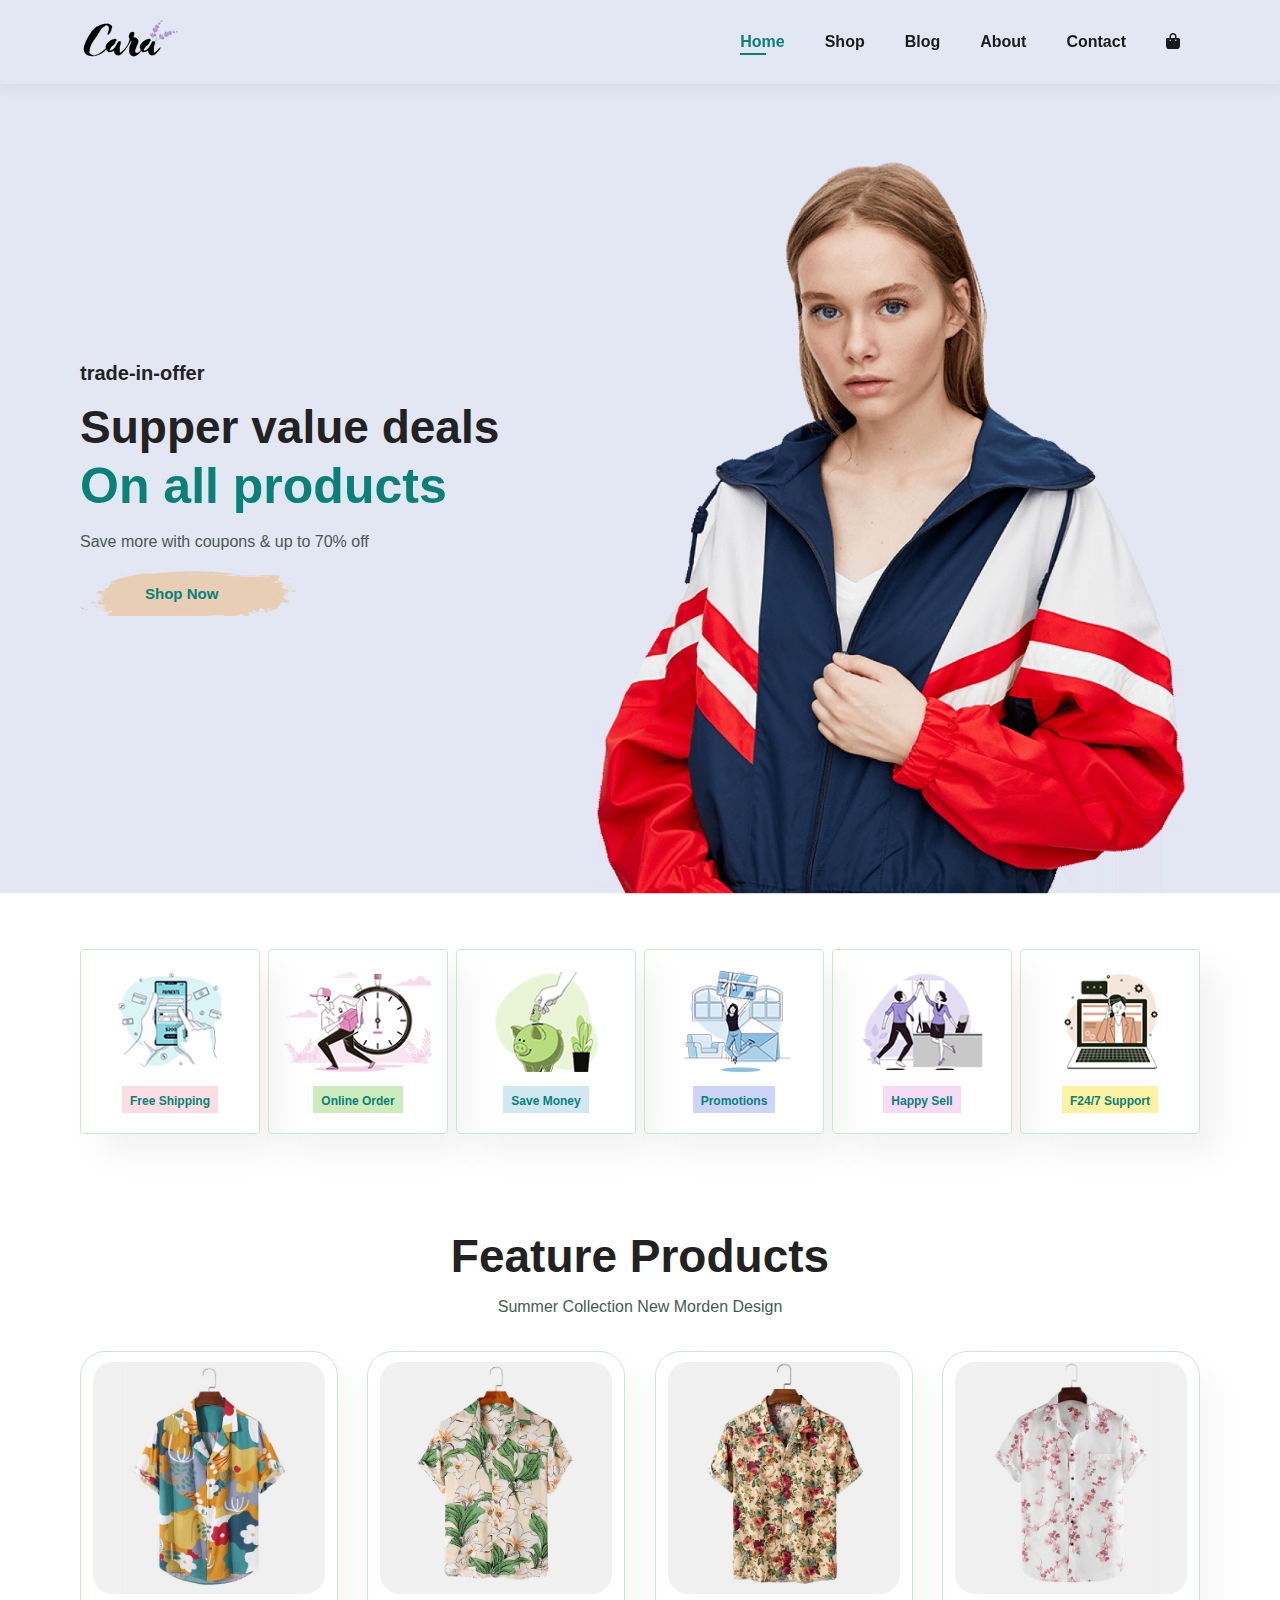
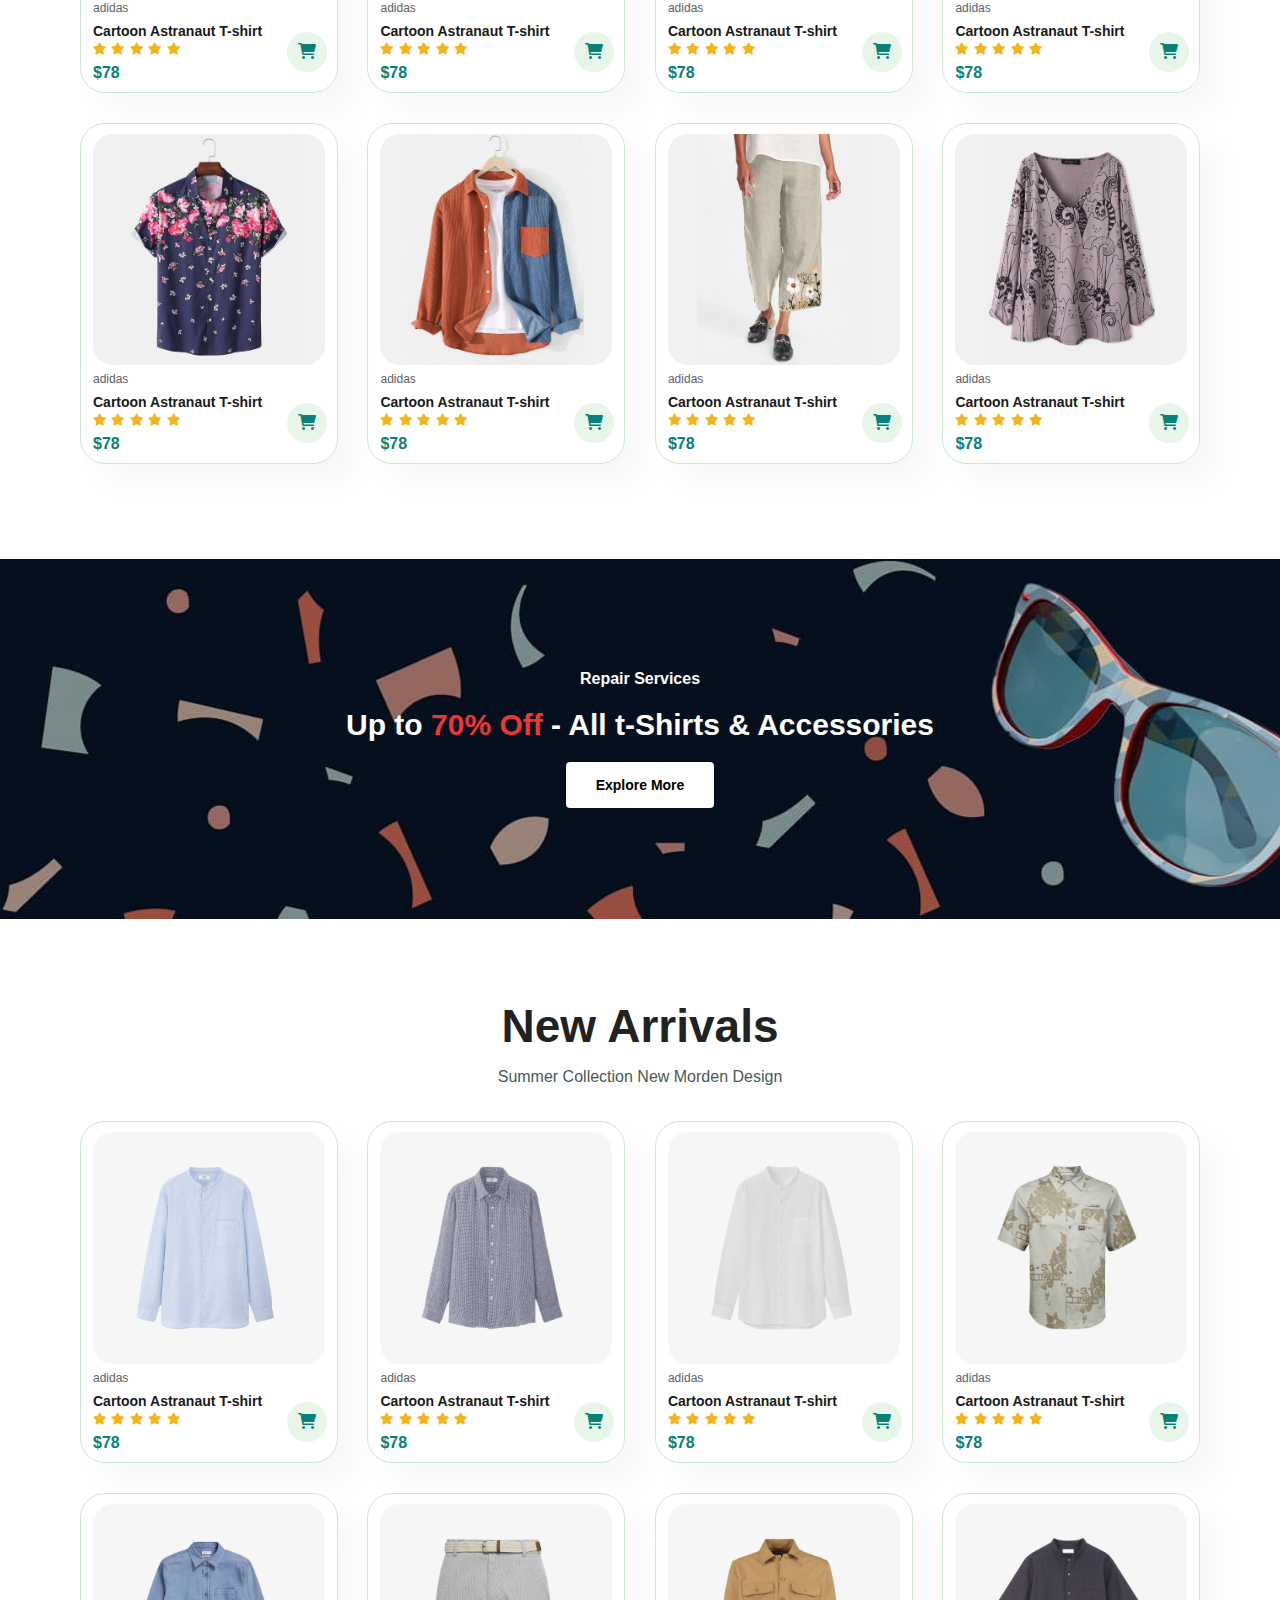
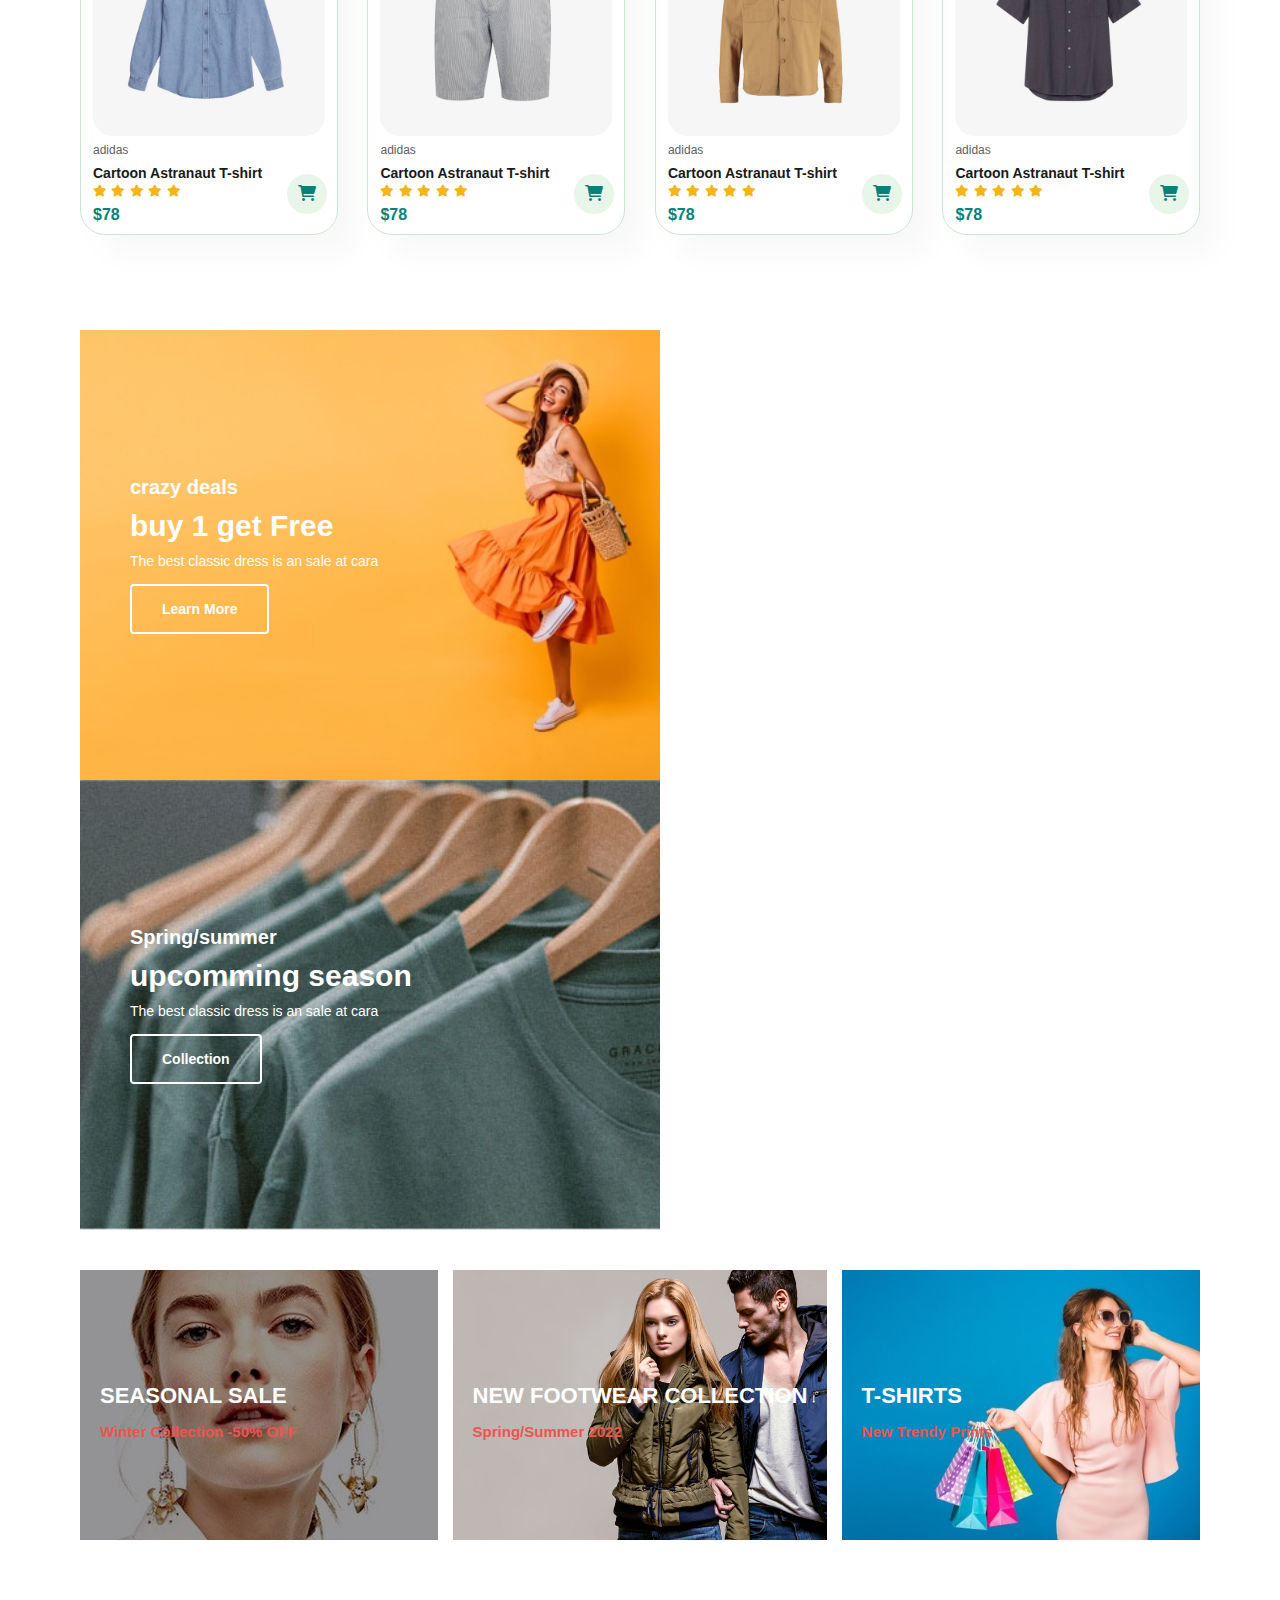
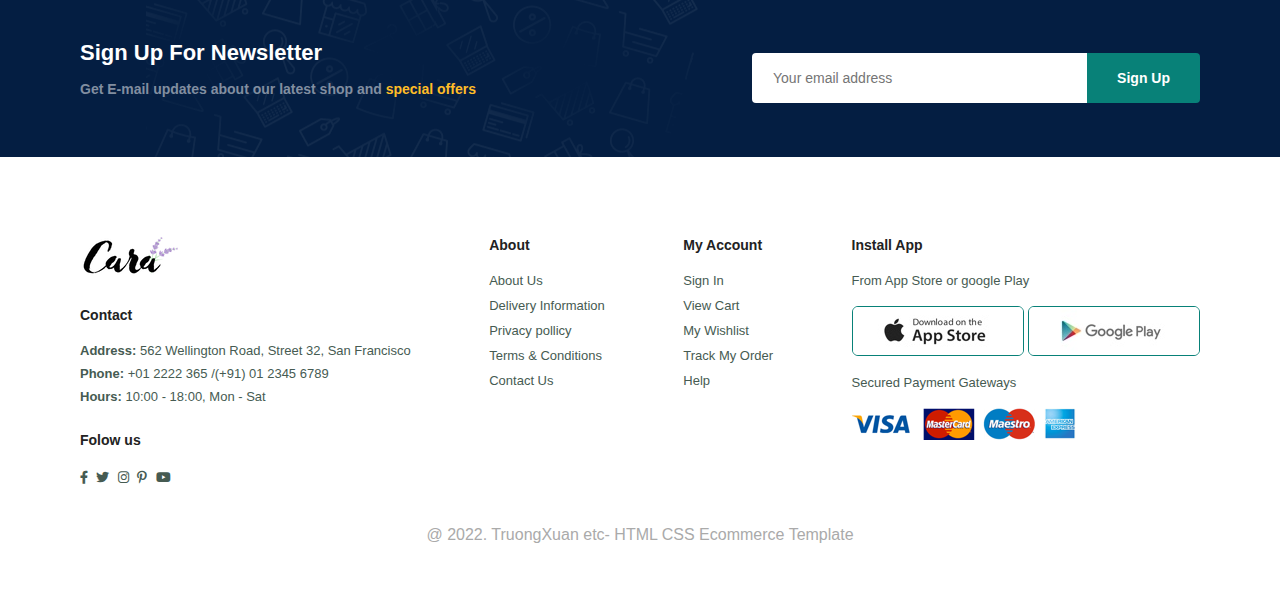
==== index.html @ e31cc83b "up load code" ====
<!DOCTYPE html>
<html lang="en">
  <head>
    <meta charset="UTF-8" />
    <meta http-equiv="X-UA-Compatible" content="IE=edge" />
    <meta name="viewport" content="width=device-width, initial-scale=1.0" />
    <title>Ecommerce Wedsite</title>
    <link rel="stylesheet" href="./style.css" />
    <link
      rel="stylesheet"
      href="./fonts/fontawesome-free-6.1.1-web/css/all.css"
    />
  </head>
  <body>
    <section id="header">
      <a href="#"><img src="./img/logo.png" alt="" /></a>
      <div>
        <ul id="navbar">
          <li><a href="index.html" class="active">Home</a></li>
          <li><a href="shop.html">Shop</a></li>
          <li><a href="blog.html">Blog</a></li>
          <li><a href="about.html">About</a></li>
          <li><a href="contact.html">Contact</a></li>
          <li>
            <a href="cart.html" id="lg-bag"
              ><i class="fa-solid fa-bag-shopping"></i
            ></a>
          </li>
          <a href="#" id="close"><i class="fa-solid fa-xmark"></i></a>
        </ul>
      </div>
      <div id="mobile">
        <a href="cart.html"><i class="fa-solid fa-bag-shopping"></i></a>
        <i id="bar" class="fas fa-outdent"></i>
      </div>
    </section>
    <section id="hero">
      <h4>trade-in-offer</h4>
      <h2>Supper value deals</h2>
      <h1>On all products</h1>
      <p>Save more with coupons & up to 70% off</p>
      <button>Shop Now</button>
    </section>
    <section id="feature" class="section-p1">
      <div class="fe-box">
        <img src="./img/features/f1.png" alt="" />
        <h6>Free Shipping</h6>
      </div>
      <div class="fe-box">
        <img src="./img/features/f2.png" alt="" />
        <h6>Online Order</h6>
      </div>
      <div class="fe-box">
        <img src="./img/features/f3.png" alt="" />
        <h6>Save Money</h6>
      </div>
      <div class="fe-box">
        <img src="./img/features/f4.png" alt="" />
        <h6>Promotions</h6>
      </div>
      <div class="fe-box">
        <img src="./img/features/f5.png" alt="" />
        <h6>Happy Sell</h6>
      </div>
      <div class="fe-box">
        <img src="./img/features/f6.png" alt="" />
        <h6>F24/7 Support</h6>
      </div>
    </section>
    <section id="product1" class="section-p1">
      <h2>Feature Products</h2>
      <p>Summer Collection New Morden Design</p>
      <div class="pro-container">
        <div class="pro-item">
          <img src="./img/products/f1.jpg" alt="" />
          <div class="pro-des">
            <span>adidas</span>
            <h5>Cartoon Astranaut T-shirt</h5>
            <div class="star">
              <i class="fa-solid fa-star"></i>
              <i class="fa-solid fa-star"></i>
              <i class="fa-solid fa-star"></i>
              <i class="fa-solid fa-star"></i>
              <i class="fa-solid fa-star"></i>
            </div>
            <h4>$78</h4>
          </div>
          <div class="pro-cart">
            <a href="#"><i class="fa-solid fa-cart-shopping"></i> </a>
          </div>
        </div>
        <div class="pro-item">
          <img src="./img/products/f2.jpg" alt="" />
          <div class="pro-des">
            <span>adidas</span>
            <h5>Cartoon Astranaut T-shirt</h5>
            <div class="star">
              <i class="fa-solid fa-star"></i>
              <i class="fa-solid fa-star"></i>
              <i class="fa-solid fa-star"></i>
              <i class="fa-solid fa-star"></i>
              <i class="fa-solid fa-star"></i>
            </div>
            <h4>$78</h4>
          </div>
          <div class="pro-cart">
            <a href="#"><i class="fa-solid fa-cart-shopping"></i> </a>
          </div>
        </div>
        <div class="pro-item">
          <img src="./img/products/f3.jpg" alt="" />
          <div class="pro-des">
            <span>adidas</span>
            <h5>Cartoon Astranaut T-shirt</h5>
            <div class="star">
              <i class="fa-solid fa-star"></i>
              <i class="fa-solid fa-star"></i>
              <i class="fa-solid fa-star"></i>
              <i class="fa-solid fa-star"></i>
              <i class="fa-solid fa-star"></i>
            </div>
            <h4>$78</h4>
          </div>
          <div class="pro-cart">
            <a href="#"><i class="fa-solid fa-cart-shopping"></i> </a>
          </div>
        </div>
        <div class="pro-item">
          <img src="./img/products/f4.jpg" alt="" />
          <div class="pro-des">
            <span>adidas</span>
            <h5>Cartoon Astranaut T-shirt</h5>
            <div class="star">
              <i class="fa-solid fa-star"></i>
              <i class="fa-solid fa-star"></i>
              <i class="fa-solid fa-star"></i>
              <i class="fa-solid fa-star"></i>
              <i class="fa-solid fa-star"></i>
            </div>
            <h4>$78</h4>
          </div>
          <div class="pro-cart">
            <a href="#"><i class="fa-solid fa-cart-shopping"></i> </a>
          </div>
        </div>
        <div class="pro-item">
          <img src="./img/products/f5.jpg" alt="" />
          <div class="pro-des">
            <span>adidas</span>
            <h5>Cartoon Astranaut T-shirt</h5>
            <div class="star">
              <i class="fa-solid fa-star"></i>
              <i class="fa-solid fa-star"></i>
              <i class="fa-solid fa-star"></i>
              <i class="fa-solid fa-star"></i>
              <i class="fa-solid fa-star"></i>
            </div>
            <h4>$78</h4>
          </div>
          <div class="pro-cart">
            <a href="#"><i class="fa-solid fa-cart-shopping"></i> </a>
          </div>
        </div>
        <div class="pro-item">
          <img src="./img/products/f6.jpg" alt="" />
          <div class="pro-des">
            <span>adidas</span>
            <h5>Cartoon Astranaut T-shirt</h5>
            <div class="star">
              <i class="fa-solid fa-star"></i>
              <i class="fa-solid fa-star"></i>
              <i class="fa-solid fa-star"></i>
              <i class="fa-solid fa-star"></i>
              <i class="fa-solid fa-star"></i>
            </div>
            <h4>$78</h4>
          </div>
          <div class="pro-cart">
            <a href="#"><i class="fa-solid fa-cart-shopping"></i> </a>
          </div>
        </div>
        <div class="pro-item">
          <img src="./img/products/f7.jpg" alt="" />
          <div class="pro-des">
            <span>adidas</span>
            <h5>Cartoon Astranaut T-shirt</h5>
            <div class="star">
              <i class="fa-solid fa-star"></i>
              <i class="fa-solid fa-star"></i>
              <i class="fa-solid fa-star"></i>
              <i class="fa-solid fa-star"></i>
              <i class="fa-solid fa-star"></i>
            </div>
            <h4>$78</h4>
          </div>
          <div class="pro-cart">
            <a href="#"><i class="fa-solid fa-cart-shopping"></i> </a>
          </div>
        </div>
        <div class="pro-item">
          <img src="./img/products/f8.jpg" alt="" />
          <div class="pro-des">
            <span>adidas</span>
            <h5>Cartoon Astranaut T-shirt</h5>
            <div class="star">
              <i class="fa-solid fa-star"></i>
              <i class="fa-solid fa-star"></i>
              <i class="fa-solid fa-star"></i>
              <i class="fa-solid fa-star"></i>
              <i class="fa-solid fa-star"></i>
            </div>
            <h4>$78</h4>
          </div>
          <div class="pro-cart">
            <a href="#"><i class="fa-solid fa-cart-shopping"></i> </a>
          </div>
        </div>
      </div>
    </section>
    <section id="banner" class="section-m1">
      <h4>Repair Services</h4>
      <h2>Up to <span>70% Off</span> - All t-Shirts & Accessories</h2>
      <button class="normal">Explore More</button>
    </section>
    <section id="product1" class="section-p1">
      <h2>New Arrivals</h2>
      <p>Summer Collection New Morden Design</p>
      <div class="pro-container">
        <div class="pro-item">
          <img src="./img/products/n1.jpg" alt="" />
          <div class="pro-des">
            <span>adidas</span>
            <h5>Cartoon Astranaut T-shirt</h5>
            <div class="star">
              <i class="fa-solid fa-star"></i>
              <i class="fa-solid fa-star"></i>
              <i class="fa-solid fa-star"></i>
              <i class="fa-solid fa-star"></i>
              <i class="fa-solid fa-star"></i>
            </div>
            <h4>$78</h4>
          </div>
          <div class="pro-cart">
            <a href="#"><i class="fa-solid fa-cart-shopping"></i> </a>
          </div>
        </div>
        <div class="pro-item">
          <img src="./img/products/n2.jpg" alt="" />
          <div class="pro-des">
            <span>adidas</span>
            <h5>Cartoon Astranaut T-shirt</h5>
            <div class="star">
              <i class="fa-solid fa-star"></i>
              <i class="fa-solid fa-star"></i>
              <i class="fa-solid fa-star"></i>
              <i class="fa-solid fa-star"></i>
              <i class="fa-solid fa-star"></i>
            </div>
            <h4>$78</h4>
          </div>
          <div class="pro-cart">
            <a href="#"><i class="fa-solid fa-cart-shopping"></i> </a>
          </div>
        </div>
        <div class="pro-item">
          <img src="./img/products/n3.jpg" alt="" />
          <div class="pro-des">
            <span>adidas</span>
            <h5>Cartoon Astranaut T-shirt</h5>
            <div class="star">
              <i class="fa-solid fa-star"></i>
              <i class="fa-solid fa-star"></i>
              <i class="fa-solid fa-star"></i>
              <i class="fa-solid fa-star"></i>
              <i class="fa-solid fa-star"></i>
            </div>
            <h4>$78</h4>
          </div>
          <div class="pro-cart">
            <a href="#"><i class="fa-solid fa-cart-shopping"></i> </a>
          </div>
        </div>
        <div class="pro-item">
          <img src="./img/products/n4.jpg" alt="" />
          <div class="pro-des">
            <span>adidas</span>
            <h5>Cartoon Astranaut T-shirt</h5>
            <div class="star">
              <i class="fa-solid fa-star"></i>
              <i class="fa-solid fa-star"></i>
              <i class="fa-solid fa-star"></i>
              <i class="fa-solid fa-star"></i>
              <i class="fa-solid fa-star"></i>
            </div>
            <h4>$78</h4>
          </div>
          <div class="pro-cart">
            <a href="#"><i class="fa-solid fa-cart-shopping"></i> </a>
          </div>
        </div>
        <div class="pro-item">
          <img src="./img/products/n5.jpg" alt="" />
          <div class="pro-des">
            <span>adidas</span>
            <h5>Cartoon Astranaut T-shirt</h5>
            <div class="star">
              <i class="fa-solid fa-star"></i>
              <i class="fa-solid fa-star"></i>
              <i class="fa-solid fa-star"></i>
              <i class="fa-solid fa-star"></i>
              <i class="fa-solid fa-star"></i>
            </div>
            <h4>$78</h4>
          </div>
          <div class="pro-cart">
            <a href="#"><i class="fa-solid fa-cart-shopping"></i> </a>
          </div>
        </div>
        <div class="pro-item">
          <img src="./img/products/n6.jpg" alt="" />
          <div class="pro-des">
            <span>adidas</span>
            <h5>Cartoon Astranaut T-shirt</h5>
            <div class="star">
              <i class="fa-solid fa-star"></i>
              <i class="fa-solid fa-star"></i>
              <i class="fa-solid fa-star"></i>
              <i class="fa-solid fa-star"></i>
              <i class="fa-solid fa-star"></i>
            </div>
            <h4>$78</h4>
          </div>
          <div class="pro-cart">
            <a href="#"><i class="fa-solid fa-cart-shopping"></i> </a>
          </div>
        </div>
        <div class="pro-item">
          <img src="./img/products/n7.jpg" alt="" />
          <div class="pro-des">
            <span>adidas</span>
            <h5>Cartoon Astranaut T-shirt</h5>
            <div class="star">
              <i class="fa-solid fa-star"></i>
              <i class="fa-solid fa-star"></i>
              <i class="fa-solid fa-star"></i>
              <i class="fa-solid fa-star"></i>
              <i class="fa-solid fa-star"></i>
            </div>
            <h4>$78</h4>
          </div>
          <div class="pro-cart">
            <a href="#"><i class="fa-solid fa-cart-shopping"></i> </a>
          </div>
        </div>
        <div class="pro-item">
          <img src="./img/products/n8.jpg" alt="" />
          <div class="pro-des">
            <span>adidas</span>
            <h5>Cartoon Astranaut T-shirt</h5>
            <div class="star">
              <i class="fa-solid fa-star"></i>
              <i class="fa-solid fa-star"></i>
              <i class="fa-solid fa-star"></i>
              <i class="fa-solid fa-star"></i>
              <i class="fa-solid fa-star"></i>
            </div>
            <h4>$78</h4>
          </div>
          <div class="pro-cart">
            <a href="#"><i class="fa-solid fa-cart-shopping"></i> </a>
          </div>
        </div>
      </div>
    </section>
    <section id="sm-banner" class="section-p1">
      <div class="banner-box">
        <h4>crazy deals</h4>
        <h2>buy 1 get Free</h2>
        <span>The best classic dress is an sale at cara</span>
        <button class="normal">Learn More</button>
      </div>
      <div class="banner-box banner-box2">
        <h4>Spring/summer</h4>
        <h2>upcomming season</h2>
        <span>The best classic dress is an sale at cara</span>
        <button class="normal">Collection</button>
      </div>
    </section>
    <section id="banner3" class="section-p1">
      <div class="banner-box">
        <h2>SEASONAL SALE</h2>
        <h3>Winter Collection -50% OFF</h3>
      </div>
      <div class="banner-box banner-box2">
        <h2>NEW FOOTWEAR COLLECTION</h2>
        <h3>Spring/Summer 2022</h3>
      </div>
      <div class="banner-box banner-box3">
        <h2>T-SHIRTS</h2>
        <h3>New Trendy Prints</h3>
      </div>
    </section>
    <section id="newsletter" class="section-p1 section-m1">
      <div class="newstext">
        <h4>Sign Up For Newsletter</h4>
        <p>
          Get E-mail updates about our latest shop and
          <span> special offers</span>
        </p>
      </div>
      <div class="form">
        <input type="email" placeholder="Your email address" />
        <button class="normal">Sign Up</button>
      </div>
    </section>
    <footer class="section-p1">
      <div class="col">
        <img class="logo" src="./img/logo.png" alt="" />
        <h4>Contact</h4>
        <p>
          <strong>Address:</strong> 562 Wellington Road, Street 32, San
          Francisco
        </p>
        <p><strong>Phone:</strong> +01 2222 365 /(+91) 01 2345 6789</p>
        <p><strong>Hours:</strong> 10:00 - 18:00, Mon - Sat</p>
        <div class="follow">
          <h4>Folow us</h4>
          <div class="icon">
            <a href="#"> <i class="fab fa-facebook-f"></i></a>
            <a href="#"><i class="fab fa-twitter"></i></a>
            <a href="#"> <i class="fab fa-instagram"></i></a>
            <a href="#"> <i class="fab fa-pinterest-p"></i></a>
            <a href="#"> <i class="fab fa-youtube"></i></a>
          </div>
        </div>
      </div>
      <div class="col">
        <h4>About</h4>
        <a href="#"> About Us </a>
        <a href="#">Delivery Information</a>
        <a href="#">Privacy pollicy</a>
        <a href="#">Terms & Conditions</a>
        <a href="#">Contact Us</a>
      </div>
      <div class="col">
        <h4>My Account</h4>
        <a href="#">Sign In</a>
        <a href="#">View Cart</a>
        <a href="#">My Wishlist</a>
        <a href="#">Track My Order</a>
        <a href="#">Help</a>
      </div>
      <div class="col install">
        <h4>Install App</h4>
        <p>From App Store or google Play</p>
        <div class="row">
          <img src="./img/pay/app.jpg" alt="" />
          <img src="./img/pay/play.jpg" alt="" />
        </div>
        <p>Secured Payment Gateways</p>
        <img src="./img/pay/pay.png" alt="" />
      </div>
      <div class="copyright">
        <p>@ 2022. TruongXuan etc- HTML CSS Ecommerce Template</p>
      </div>
    </footer>
    <script src="./script.js"></script>
  </body>
</html>
---- style.css ----
:root {
  --primary-color: #088178;
}
@import url("https://fonts.googleapis.com/css2?family=Spartan:wght@100;200;300;400;500;600;700;800;900&display=swap");
* {
  padding: 0;
  margin: 0;
  box-sizing: border-box;
  font-family: "Spartan", sans-serif;
}
h1 {
  font-size: 50px;
  line-height: 64px;
  color: #222;
}
h2 {
  font-size: 46px;
  line-height: 54px;
  color: #222;
}
h4 {
  font-size: 20px;
  color: #222;
}
h6 {
  font-size: 12px;
  font-weight: 700;
}
p {
  font-size: 16px;
  color: #465b52;
  margin: 15px 0 20px 0;
}
.section-p1 {
  padding: 40px 80px;
}
.section-m1 {
  margin: 40px 0;
}
button.normal {
  font-size: 14px;
  font-weight: 600;
  padding: 15px 30px;
  color: #000;
  background-color: #fff;
  cursor: pointer;
  border: none;
  border-radius: 4px;
  outline: none;
  transition: 0.2s ease;
}
body {
  width: 100%;
}
/* header star */
#header {
  display: flex;
  align-items: center;
  justify-content: space-between;
  padding: 20px 80px;
  background-color: #e3e6f3;
  box-shadow: 0px 5px 15px rgba(0, 0, 0, 0.06);
  z-index: 999;
  position: sticky;
  top: 0px;
  left: 0;
  /* position: fixed;
  top: 0;
  left: 0;
  width: 100%; */
}
#navbar {
  display: flex;
  align-items: center;
  justify-content: center;
}
#navbar li {
  list-style: none;
  padding: 0 20px;
  position: relative;
}
#navbar li a {
  text-decoration: none;
  font-size: 16px;
  font-weight: 600;
  color: #1a1a1a;
  transition: 0.3s ease;
}
#navbar li a:hover,
#navbar li a.active {
  color: var(--primary-color);
}
#navbar li a:hover::after,
#navbar li a.active::after {
  content: "";
  width: 30%;
  height: 2px;
  position: absolute;
  background-color: var(--primary-color);
  bottom: -4px;
  left: 20px;
}
#mobile {
  display: none;
  align-items: center;
}
#close {
  display: none;
}
/* Home Page */
#hero {
  background: url("img/hero4.png");
  width: 100%;
  height: 90vh;
  background-size: cover;
  background-position: top 20% right 0;
  padding: 0 80px;
  display: flex;
  flex-direction: column;
  justify-content: center;
  align-items: flex-start;
}
#hero h4 {
  padding-bottom: 15px;
}
#hero h1 {
  color: #088178;
}
#hero button {
  background: url("./img/button.png");
  background-color: transparent;
  color: var(--primary-color);
  border: 0;
  padding: 14px 80px 14px 65px;
  background-repeat: no-repeat;
  cursor: pointer;
  font-size: 15px;
  font-weight: 700;
}
#hero button:hover {
  opacity: 0.9;
}

#feature {
  display: flex;
  align-items: center;
  justify-content: space-between;
  flex-wrap: wrap;
}
#feature .fe-box {
  width: 180px;
  text-align: center;
  border: 1px solid #cce7d0;
  padding: 20px 15px;
  box-shadow: 20px 20px 34px rgba(0, 0, 0, 0.05);
  border-radius: 4px;
  margin: 15px 0;
  transition: 0.2s ease;
}
#feature .fe-box:hover {
  box-shadow: 10px 10px 54px rgba(70, 62, 221, 0.1);
}
#feature .fe-box img {
  width: 100%;
  margin-bottom: 10px;
}
#feature .fe-box h6 {
  display: inline-block;
  padding: 9px 8px 6px 8px;
  line-height: 1;
  background-color: #fddde4;
  color: var(--primary-color);
}
#feature .fe-box:nth-child(2) h6 {
  background-color: #cdebbc;
}
#feature .fe-box:nth-child(3) h6 {
  background-color: #d1e8f2;
}
#feature .fe-box:nth-child(4) h6 {
  background-color: #cdd4f8;
}
#feature .fe-box:nth-child(5) h6 {
  background-color: #f6dbf6;
}
#feature .fe-box:nth-child(6) h6 {
  background-color: #fff2a5;
}

/* product */
#product1 {
  /* display: flex;
  justify-content: center;
  align-items: center;
  flex-direction: column; */
  text-align: center;
}
#product1 .pro-container {
  display: flex;
  flex-wrap: wrap;
  justify-content: space-between;
}
#product1 .pro-item {
  width: 23%;
  min-width: 250px;
  padding: 10px 12px;
  border: 1px solid #cce7d0;
  border-radius: 25px;
  cursor: pointer;
  box-shadow: 20px 20px 30px rgba(0, 0, 0, 0.03);
  margin: 15px 0;
  transition: 0.2s ease;
  position: relative;
}
#product1 .pro-item:hover {
  box-shadow: 10px 10px 40px rgba(70, 62, 221, 0.1);
}
#product1 .pro-item img {
  width: 100%;
  border-radius: 20px;
  /* object-fit: cover; */
}
#product1 .pro-item .pro-des {
  text-align: start;
}
#product1 .pro-item .pro-des span {
  color: #606063;
  font-size: 12px;
}
#product1 .pro-item .pro-des h5 {
  padding-top: 7px;
  color: #1a1a1a;
  font-size: 14px;
}
#product1 .pro-item .pro-des i {
  font-size: 12px;
  color: rgb(243, 181, 25);
}
#product1 .pro-item .pro-des h4 {
  padding-top: 7px;
  font-size: 16px;
  font-weight: 700;
  color: var(--primary-color);
}
#product1 .pro-item .pro-cart {
  width: 40px;
  height: 40px;
  line-height: 50px;
  background-color: #e8f6ea;
  border-radius: 100%;
  border-radius: 1px solid #cce7d1;
  text-align: center;
  position: absolute;
  display: flex;
  justify-content: center;
  align-items: center;
  right: 10px;
  bottom: 20px;
}
#product1 .pro-item .pro-cart a {
  display: inline-block;
}
#product1 .pro-item .pro-cart i {
  color: var(--primary-color);
}

/* Banner */
#banner {
  text-align: center;
  display: flex;
  justify-content: center;
  align-items: center;
  flex-direction: column;
  background-image: url(./img/banner/b2.jpg);
  width: 100%;
  height: 40vh;
  background-size: cover;
  background-position: center;
}
#banner h4 {
  color: #fff;
  font-size: 16px;
}
#banner h2 {
  color: #fff;
  font-size: 30px;
  padding: 10px 0;
}
#banner h2 span {
  color: #ef3636;
}

#banner button:hover {
  background-color: var(--primary-color);
  color: #fff;
}

/* sm Banner */
#sm-banner {
  display: flex;
  justify-content: space-between;
  flex-wrap: wrap;
}
#sm-banner .banner-box {
  text-align: center;
  display: flex;
  justify-content: center;
  align-items: flex-start;
  flex-direction: column;
  background-image: url(./img/banner/b17.jpg);
  width: 49%;
  min-width: 580px;
  height: 50vh;
  background-size: cover;
  background-position: center;
  padding: 50px;
}
#sm-banner h4 {
  color: #fff;
  font-size: 20px;
  font-weight: 600;
}
#sm-banner h2 {
  color: #fff;
  font-size: 30px;
  font-weight: 600;
}
#sm-banner span {
  color: #fff;
  font-size: 14px;
  font-weight: 500;
  padding-bottom: 15px;
}
#sm-banner button.normal {
  background: transparent;
  border: 2px solid #fff;
  color: #fff;
}
#sm-banner .banner-box:hover button {
  background-color: var(--primary-color);
}
#sm-banner .banner-box2 {
  background-image: url(./img/banner/b10.jpg);
}
/* banner3 */
#banner3 {
  display: flex;
  justify-content: space-between;
  flex-wrap: wrap;
  padding: 0 80px;
}
#banner3 .banner-box {
  display: flex;
  justify-content: center;
  align-items: flex-start;
  flex-direction: column;
  background-image: url("./img/banner/b7.jpg");
  min-width: 32%;
  height: 30vh;
  background-size: cover;
  background-position: center;
  padding: 20px;
  margin-bottom: 20px;
}
#banner3 h2 {
  color: #fff;
  font-weight: 600;
  font-size: 22px;
}
#banner3 h3 {
  color: #ec544e;
  font-weight: 800;
  font-size: 15px;
}
#banner3 .banner-box2 {
  background-image: url("./img/banner/b4.jpg");
}
#banner3 .banner-box3 {
  background-image: url("./img/banner/b18.jpg");
}

/* Newsletter */
#newsletter {
  display: flex;
  justify-content: space-between;
  align-items: center;
  flex-wrap: wrap;
  background-image: url("./img/banner/b14.png");
  background-repeat: no-repeat;
  background-position: 20% 30%;
  background-color: #041e42;
}
#newsletter h4 {
  font-size: 22px;
  font-weight: 700;
  color: #fff;
}
#newsletter p {
  font-size: 14px;
  font-weight: 600;
  color: #818ea0;
}
#newsletter span {
  color: #ffbd27;
}
#newsletter .form {
  display: flex;
  width: 40%;
}
#newsletter input {
  height: 3.125rem;
  padding: 0 1.25rem;
  font-size: 14px;
  width: 100%;
  border: 1px solid transparent;
  border-radius: 4px;
  border-top-right-radius: 0;
  border-bottom-right-radius: 0;
  outline: none;
}
#newsletter button {
  background-color: #088178;
  color: #fff;
  white-space: nowrap;
  border-top-left-radius: 0;
  border-bottom-left-radius: 0;
}
footer {
  display: flex;
  flex-wrap: wrap;
  justify-content: space-between;
}
footer .col {
  display: flex;
  flex-direction: column;
  align-items: flex-start;
  margin-bottom: 20px;
}
footer .logo {
  margin-bottom: 30px;
}
footer h4 {
  font-size: 14px;
  padding-bottom: 20px;
}
footer p {
  font-size: 13px;
  margin: 0 0 8px 0;
}
footer a {
  font-size: 13px;
  text-decoration: none;
  color: #222;
  margin-bottom: 10px;
}
footer .copyright {
  margin-top: 20px;
  width: 100%;
  text-align: center;
}
footer .copyright p {
  color: #aaa;
  font-size: 16px;
  font-weight: 500;
}
footer .follow {
  margin-top: 20px;
}
footer .follow i {
  color: #465b52;
  padding-right: 4px;
  cursor: pointer;
}
footer .follow i:hover,
footer .col a:hover {
  color: var(--primary-color);
}
footer .col a {
  color: #465b52;
}
footer .install .row img {
  border: 1px solid var(--primary-color);
  border-radius: 6px;
}
footer .install img {
  margin: 10px 0 15px 0;
}

@media (max-width: 799px) {
  .section-p1 {
    padding: 40px 40px;
  }
  #navbar {
    display: flex;
    flex-direction: column;
    align-items: flex-start;
    justify-content: flex-start;
    position: fixed;
    top: 0;
    right: -300px;
    height: 100vh;
    width: 300px;
    background-color: #e3e6f3;
    box-shadow: 0 40px 60px rgba(0, 0, 0, 0.1);
    padding: 80px 0 0 10px;
    transition: 0.3s ease;
  }
  #navbar.active {
    right: 0px;
  }
  #navbar li {
    margin-bottom: 25px;
  }
  #close {
    display: initial;
    position: absolute;
    top: 30px;
    left: 30px;
    color: #222;
    font-size: 24px;
  }
  #close i {
    padding: 5px 300px 5px 0;
  }
  #mobile {
    display: flex;
    align-items: center;
  }
  #mobile i {
    color: #1a1a1a;
    font-size: 24px;
    padding-left: 25px;
  }

  #lg-bag {
    display: none;
  }
  #hero {
    height: 70vh;
    background-position: top 30% right 30%;
  }
  #feature {
    justify-content: center;
  }
  #feature .fe-box {
    margin: 15px 15px;
  }
  #product1 .pro-container {
    justify-content: center;
  }
  #product1 .pro-item {
    margin: 15px 15px;
  }
  #banner {
    height: 20vh;
  }
  #sm-banner .banner-box {
    min-width: 100%;
    height: 30vh;
    padding: 30px;
  }
  #banner3 {
    padding: 0 40px;
  }
  #banner3 .banner-box {
    width: 28%;
    min-width: 0;
  }
  #newsletter .form {
    display: flex;
    width: 58%;
  }
  #sm-banner .banner-box2 {
    margin-top: 20px;
  }
}
@media (max-width: 477px) {
  .section-p1 {
    padding: 20px;
  }
  #header {
    padding: 10px 20px;
  }
  #hero {
    background-position: 55%;
    padding: 0 20px;
  }
  h2 {
    font-size: 32px;
  }
  h1 {
    font-size: 38px;
  }
  #feature {
    justify-content: space-between;
  }
  #feature .fe-box {
    width: 155px;
    margin: 0 0 15px 0;
  }
  #product1 .pro-item {
    width: 100%;
  }
  #banner {
    height: 40vh;
  }
  #sm-banner .banner-box {
    height: 40vh;
    text-align: start;
  }
  #banner3 {
    padding: 0px 20px;
  }
  #banner3 .banner-box {
    width: 100%;
    min-width: 0;
  }
  #newsletter .form {
    display: flex;
    width: 100%;
  }
  footer .copyright {
    text-align: start;
  }
  #navbar {
    width: 200px;
  }
}
@media (max-width: 320px) {
  #feature .fe-box {
    width: 130px;
  }
  #sm-banner .banner-box {
    height: 45vh;
  }
}
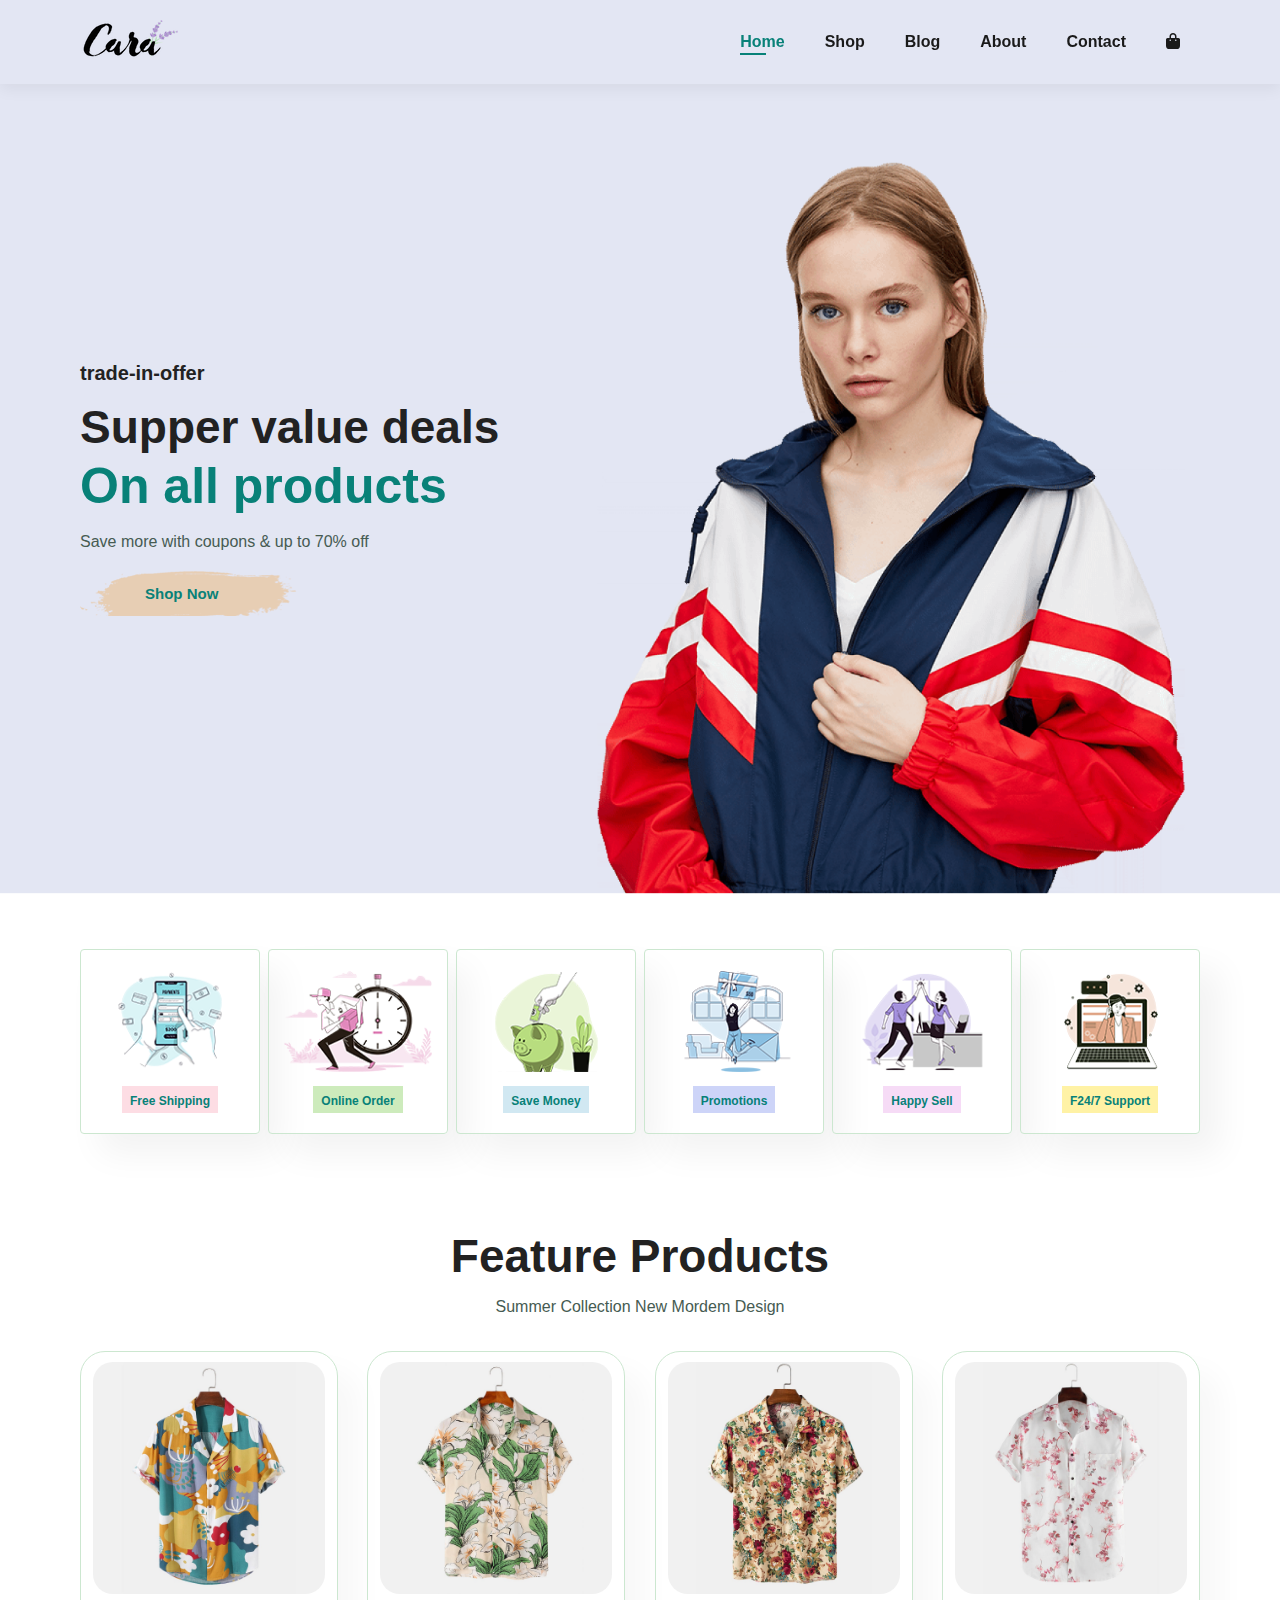
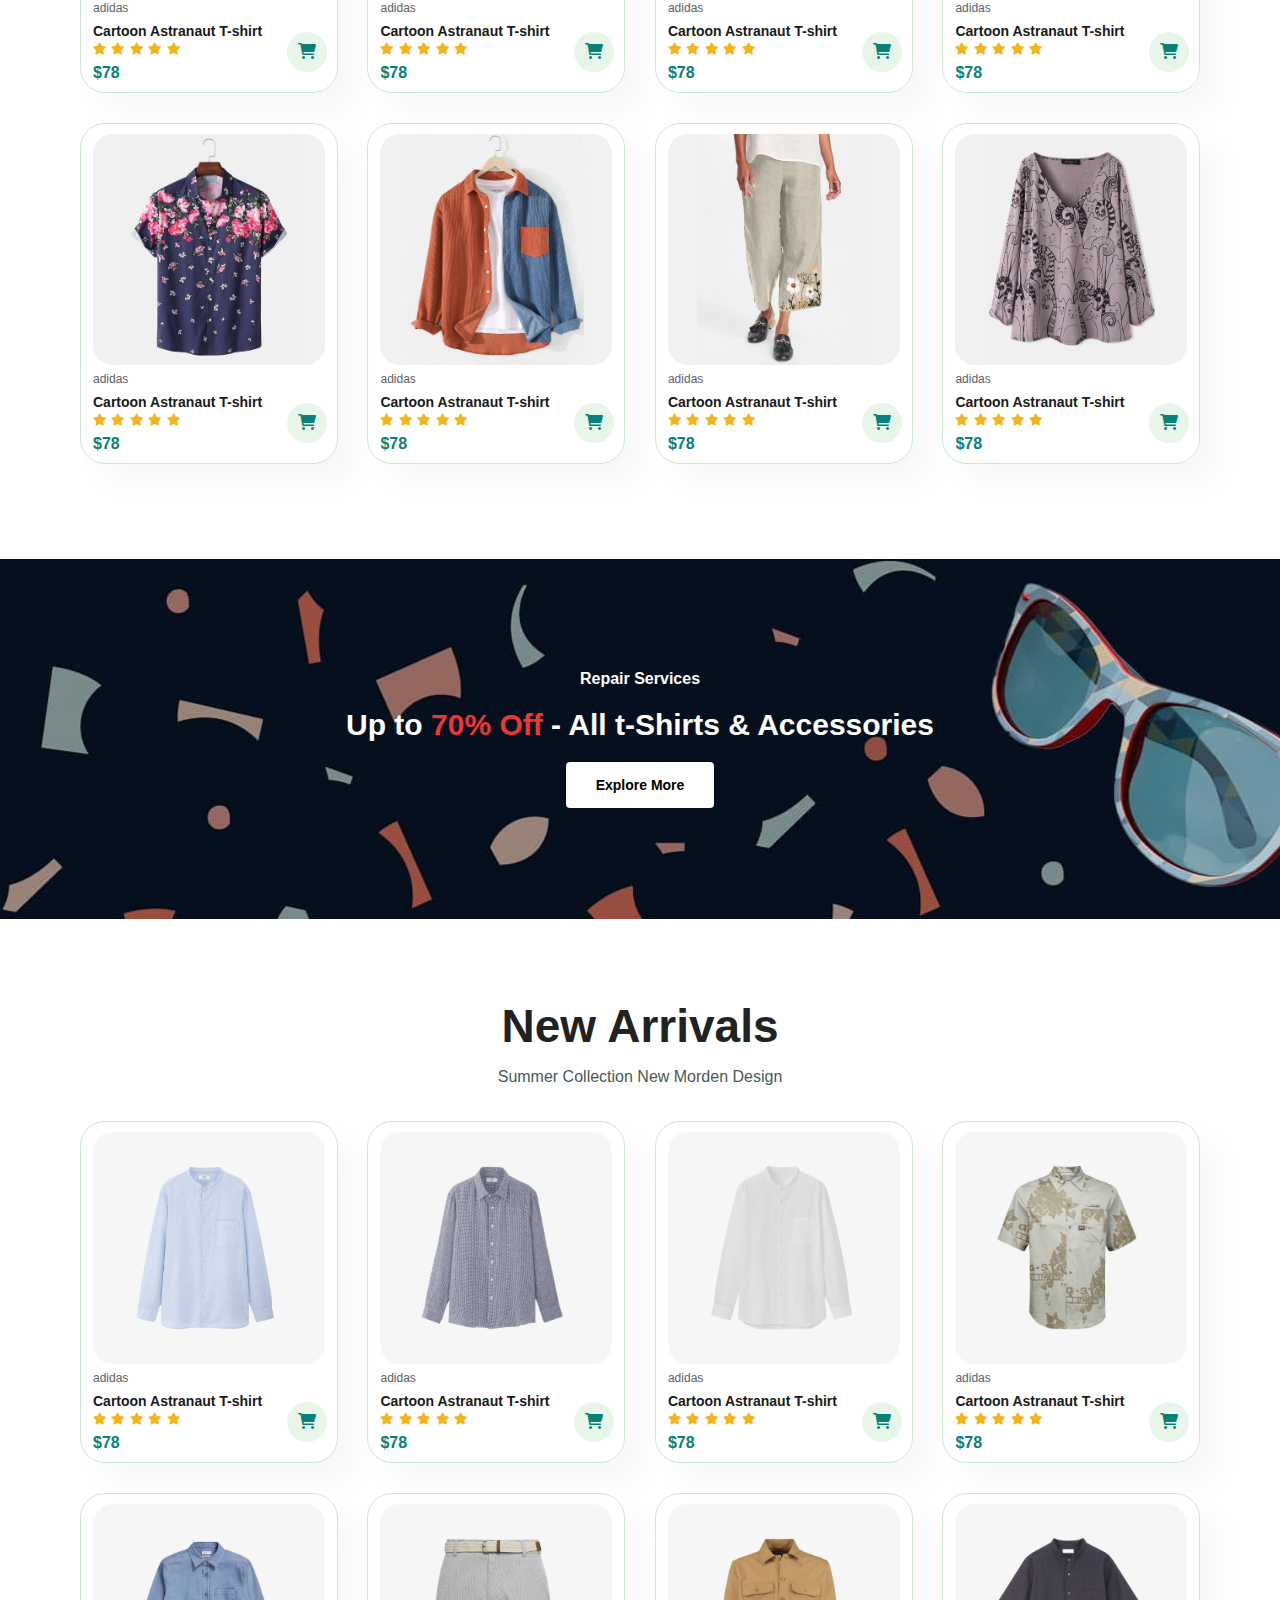
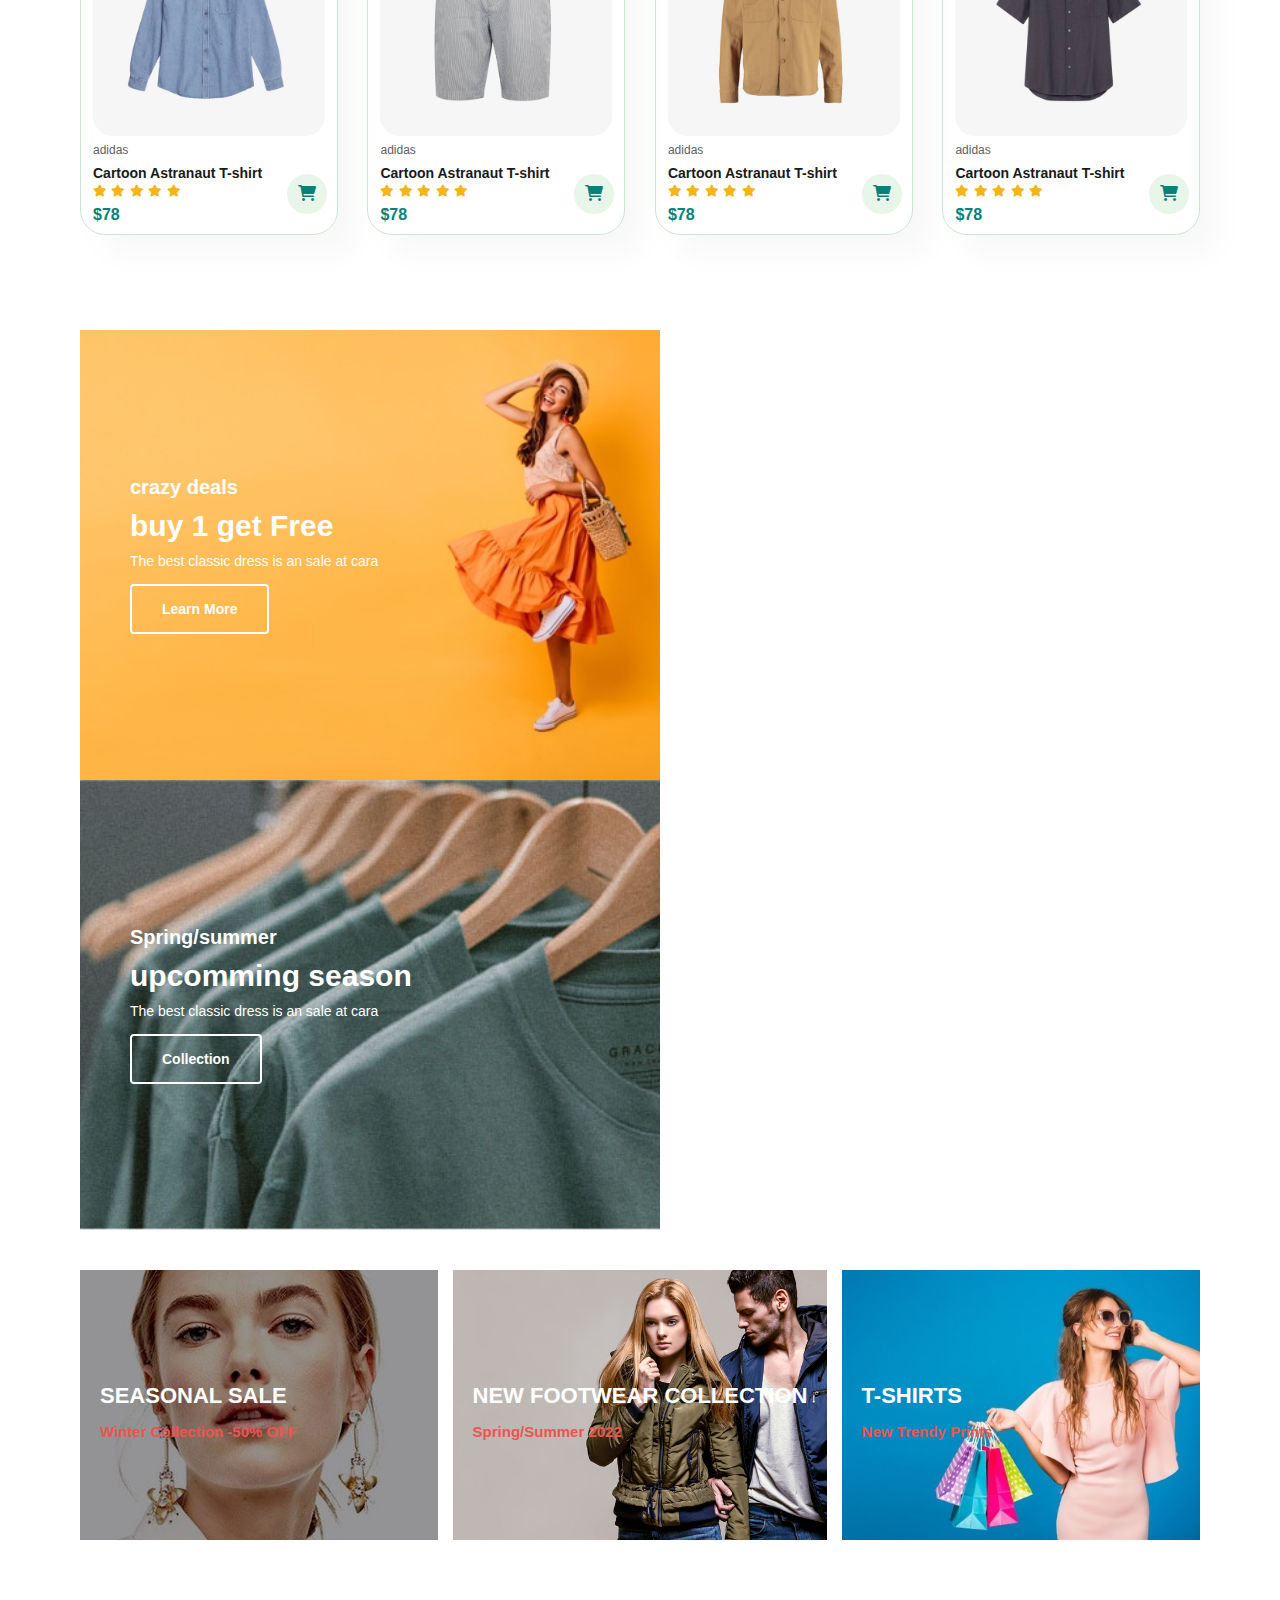
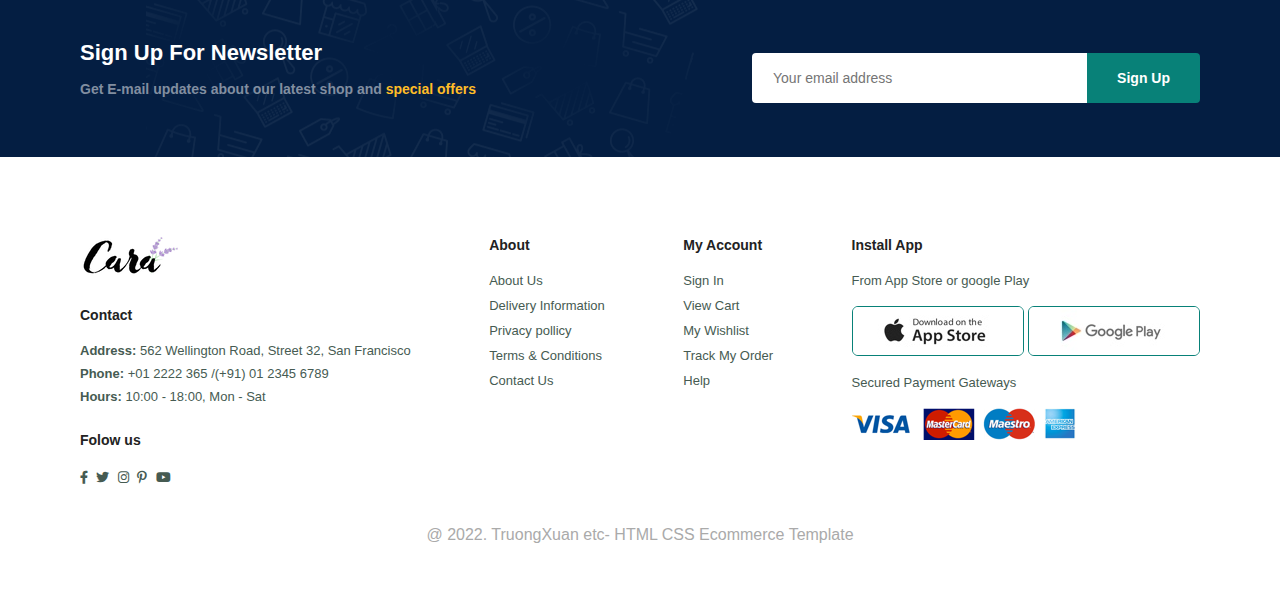
==== commit 76075624: "update 16/08" ====
--- a/index.html
+++ b/index.html
@@ -13,7 +13,7 @@
   </head>
   <body>
     <section id="header">
-      <a href="#"><img src="./img/logo.png" alt="" /></a>
+      <a href="index.html"><img src="./img/logo.png" alt="" /></a>
       <div>
         <ul id="navbar">
           <li><a href="index.html" class="active">Home</a></li>
@@ -69,7 +69,7 @@
     </section>
     <section id="product1" class="section-p1">
       <h2>Feature Products</h2>
-      <p>Summer Collection New Morden Design</p>
+      <p>Summer Collection New Mordem Design</p>
       <div class="pro-container">
         <div class="pro-item">
           <img src="./img/products/f1.jpg" alt="" />
@@ -217,6 +217,9 @@
         </div>
       </div>
     </section>
+
+    <!-- add Cart list -->
+
     <section id="banner" class="section-m1">
       <h4>Repair Services</h4>
       <h2>Up to <span>70% Off</span> - All t-Shirts & Accessories</h2>
@@ -372,6 +375,7 @@
         </div>
       </div>
     </section>
+
     <section id="sm-banner" class="section-p1">
       <div class="banner-box">
         <h4>crazy deals</h4>
--- a/style.css
+++ b/style.css
@@ -2,6 +2,26 @@
   --primary-color: #088178;
 }
 @import url("https://fonts.googleapis.com/css2?family=Spartan:wght@100;200;300;400;500;600;700;800;900&display=swap");
+
+html *::-webkit-scrollbar {
+  border-radius: 0;
+  width: 8px;
+  height: 5px;
+}
+
+html *::-webkit-scrollbar-thumb {
+  border-radius: 4px;
+  background-color: rgba(0, 0, 0, 0.15);
+}
+
+html *::-webkit-scrollbar-track {
+  border-radius: 0;
+  background-color: rgba(0, 0, 0, 0);
+}
+body {
+  overflow-y: overlay;
+}
+
 * {
   padding: 0;
   margin: 0;
@@ -486,6 +506,401 @@
   margin: 10px 0 15px 0;
 }
 
+/* Shop Page */
+#page-header {
+  background-image: url("./img/banner/b1.jpg");
+  width: 100%;
+  height: 40vh;
+  background-size: cover;
+  display: flex;
+  justify-content: center;
+  text-align: center;
+  flex-direction: column;
+  padding: 14px;
+}
+#page-header h2,
+#page-header p {
+  color: #fff;
+}
+#pagination {
+  text-align: center;
+}
+#pagination a {
+  text-decoration: none;
+  padding: 15px 20px;
+  background-color: var(--primary-color);
+  color: #fff;
+  border-radius: 4px;
+  font-weight: 600;
+  transition: 0.25s;
+}
+#pagination a i {
+  font-size: 16px;
+}
+#pagination a:hover {
+  opacity: 0.8;
+  cursor: pointer;
+}
+
+/* Single Product */
+#prodetails {
+  display: flex;
+  margin-top: 20px;
+}
+#prodetails .single-pro-image {
+  width: 40%;
+  margin-right: 50px;
+}
+#prodetails .small-img-groug {
+  display: flex;
+  justify-content: space-between;
+  width: 100%;
+}
+#prodetails .small-img-col {
+  flex-basis: 24.5%;
+}
+#prodetails .small-img-col:hover {
+  cursor: pointer;
+}
+#prodetails .single-pro-details {
+  width: 50%;
+  padding-top: 30px;
+}
+#prodetails .single-pro-details h4 {
+  padding: 40px 0 20px 0;
+}
+#prodetails .single-pro-details h2 {
+  font-size: 26px;
+}
+#prodetails .single-pro-details select {
+  display: block;
+  padding: 5px 10px;
+  margin-bottom: 10px;
+}
+#prodetails .single-pro-details input {
+  width: 50px;
+  height: 47px;
+  padding-left: 10px;
+  font-size: 16px;
+  margin-right: 10px;
+}
+#prodetails .single-pro-details input:focus {
+  outline: none;
+}
+#prodetails .single-pro-details button {
+  background-color: var(--primary-color);
+  color: #fff;
+}
+#prodetails .single-pro-details button:hover {
+  opacity: 0.8;
+}
+#prodetails .single-pro-details span {
+  line-height: 25px;
+  text-align: justify;
+}
+
+/* Blog Page */
+
+#page-header.blog-header {
+  background-image: url("./img/banner/b19.jpg");
+}
+#blog {
+  padding: 150px 150px 0 150px;
+}
+#blog .blog-box {
+  display: flex;
+  align-items: center;
+  width: 100%;
+  position: relative;
+}
+#blog .blog-img {
+  width: 50%;
+  margin-right: 40px;
+}
+#blog .blog-img img {
+  width: 100%;
+  height: 300px;
+  object-fit: cover;
+}
+#blog .blog-details {
+  width: 50%;
+  position: relative;
+}
+#blog .blog-details a {
+  text-decoration: none;
+  font-size: 11px;
+  color: #000;
+  font-weight: 700;
+  position: relative;
+  transition: 0.3s;
+}
+#blog .blog-details a:after {
+  content: "";
+  width: 50px;
+  height: 1px;
+  background-color: #000;
+  position: absolute;
+  top: 50%;
+  transform: translateY(-50%);
+  margin-left: 20px;
+}
+#blog .blog-details a:hover {
+  color: var(--primary-color);
+}
+#blog .blog-details a:hover::after {
+  background-color: var(--primary-color);
+}
+#blog .blog-box h1 {
+  position: absolute;
+  color: #ccc;
+  font-size: 70px;
+  font-weight: 600;
+  top: -45px;
+  left: 0;
+  z-index: -1;
+}
+.blog-box + .blog-box {
+  margin-top: 90px;
+}
+
+/* About Page */
+#page-header.about-header {
+  background-image: url("./img/about/banner.png");
+}
+#about-head {
+  display: flex;
+  align-items: center;
+}
+#about-head .about-img {
+  width: 50%;
+  height: auto;
+  padding-right: 40px;
+}
+#about-head .about-img img {
+  width: 100%;
+  object-fit: cover;
+}
+#about-head .about-desc {
+  width: 50%;
+  height: auto;
+}
+#about-app {
+  display: flex;
+  flex-direction: column;
+  align-items: center;
+}
+#about-app a {
+  text-decoration: none;
+  color: var(--primary-color);
+}
+#about-app .about-video {
+  width: 70%;
+  height: 100%;
+  overflow: hidden;
+  margin: 30px auto 0 auto;
+}
+#about-app video {
+  border-radius: 30px;
+  width: 100%;
+  height: 100%;
+}
+
+/*Contact Page  */
+
+#contact-details {
+  display: flex;
+  align-items: center;
+  justify-content: space-between;
+}
+#contact-details .details {
+  width: 40%;
+}
+#contact-details .details span,
+#form-details form span {
+  font-size: 12px;
+}
+#contact-details .details h2,
+#form-details form h2 {
+  font-size: 26px;
+  line-height: 35px;
+  padding: 20px 0;
+}
+#contact-details .details h3 {
+  font-size: 16px;
+  padding-bottom: 15px;
+}
+
+#contact-details .details ul {
+  list-style-type: none;
+}
+#contact-details .details li {
+  display: flex;
+  align-items: flex-start;
+  padding: 10px 0;
+}
+#contact-details .details li i {
+  margin-right: 20px;
+  font-size: 14px;
+}
+#contact-details .details li p {
+  font-size: 14px;
+  margin: 0;
+}
+#contact-details .contact-map {
+  width: 55%;
+  height: 400px;
+}
+#contact-details .contact-map iframe {
+  width: 100%;
+  height: 100%;
+}
+#form-details {
+  display: flex;
+  justify-content: space-between;
+  margin: 30px;
+  border: 1px solid #e1e1e1;
+}
+#form-details form {
+  display: flex;
+  flex-direction: column;
+  align-items: flex-start;
+  width: 65%;
+}
+#form-details form input,
+#form-details form textarea {
+  padding: 12px 15px;
+  font-size: 14px;
+  width: 100%;
+  border: 1px solid #ccc;
+  outline: none;
+  margin-bottom: 20px;
+}
+#form-details form button {
+  background-color: var(--primary-color);
+  color: #fff;
+}
+
+#form-details .people .people-item {
+  display: flex;
+  padding-bottom: 25px;
+  align-items: flex-start;
+}
+#form-details .people .people-item img {
+  width: 65px;
+  height: 65px;
+  object-fit: cover;
+  margin-right: 15px;
+}
+#form-details .people .people-item p {
+  margin: 0;
+  font-size: 13px;
+  line-height: 25px;
+}
+#form-details .people .people-item p span {
+  display: block;
+  font-size: 16px;
+  font-weight: 600;
+  color: #000;
+}
+/* Cart  Page*/
+#cart {
+  overflow-x: auto;
+}
+#cart table {
+  width: 100%;
+  border-collapse: collapse;
+  table-layout: fixed;
+  white-space: nowrap;
+}
+
+#cart table img {
+  width: 70px;
+}
+#cart table td:nth-child(1) {
+  width: 100px;
+  text-align: center;
+}
+#cart table td:nth-child(2) {
+  width: 150px;
+  text-align: center;
+}
+#cart table td:nth-child(3) {
+  width: 250px;
+  text-align: center;
+}
+#cart table td:nth-child(4),
+#cart table td:nth-child(5),
+#cart table td:nth-child(6) {
+  width: 150px;
+  text-align: center;
+}
+#cart table td:nth-child(5) input {
+  width: 70px;
+  padding: 10px 5px 10px 15px;
+}
+#cart table thead {
+  border: 1px solid #e2e9e1;
+  border-left: none;
+  border-right: none;
+}
+#cart table thead tr td {
+  font-weight: 700;
+  font-size: 13px;
+  text-transform: uppercase;
+  padding: 15px 0;
+}
+#cart table tbody tr td {
+  padding-top: 15px;
+  font-size: 13px;
+}
+#cart-add {
+  display: flex;
+  justify-content: space-between;
+  flex-wrap: wrap;
+}
+#cart-add .cart-coupon {
+  width: 50%;
+  margin-bottom: 30px;
+}
+#cart-add .cart-coupon h3,
+#subtotal h3 {
+  padding-bottom: 15px;
+}
+#cart-add .cart-coupon input {
+  padding: 15px 20px;
+  outline: none;
+  width: 65%;
+  margin-right: 10px;
+  border: 1px solid #e2e9e1;
+}
+#cart-add .cart-coupon button {
+  background-color: var(--primary-color);
+  color: #fff;
+}
+#subtotal {
+  width: 50%;
+  margin-bottom: 30px;
+  border: 1px solid #e2e9e1;
+  padding: 30px;
+}
+#subtotal table {
+  width: 100%;
+  border-collapse: collapse;
+  margin-bottom: 20px;
+}
+#subtotal table td {
+  padding: 10px;
+  width: 50%;
+  border: 1px solid #e2e9e1;
+}
+#subtotal button {
+  background-color: var(--primary-color);
+  color: #fff;
+}
+#subtotal button:hover,
+#cart-add .cart-coupon button:hover {
+  opacity: 0.9;
+}
 @media (max-width: 799px) {
   .section-p1 {
     padding: 40px 40px;
@@ -508,9 +923,13 @@
   #navbar.active {
     right: 0px;
   }
+
   #navbar li {
     margin-bottom: 25px;
   }
+  /* #navbar li a {
+    padding-right: 300px;
+  } */
   #close {
     display: initial;
     position: absolute;
@@ -573,11 +992,34 @@
   #sm-banner .banner-box2 {
     margin-top: 20px;
   }
+  /* Signle Product */
+  #prodetails {
+    flex-direction: column;
+  }
+  #prodetails .single-pro-details {
+    width: 100%;
+  }
+  #prodetails .single-pro-image {
+    width: 100%;
+    margin-right: 0px;
+  }
+
+  /* Blog page */
+  #blog {
+    padding: 150px 50px 0 50px;
+  }
+  /* Contact Page */
+  #form-details form {
+    width: 50%;
+  }
 }
 @media (max-width: 477px) {
   .section-p1 {
     padding: 20px;
   }
+  .section-m1 {
+    margin: 20px 0;
+  }
   #header {
     padding: 10px 20px;
   }
@@ -625,6 +1067,83 @@
   #navbar {
     width: 200px;
   }
+  /* blog page */
+  #blog {
+    padding: 100px 30px 40px 30px;
+  }
+  #blog .blog-box {
+    display: flex;
+    flex-direction: column;
+    align-items: flex-start;
+  }
+  #blog .blog-img {
+    width: 100%;
+    margin-right: 0px;
+  }
+  #blog .blog-details {
+    width: 100%;
+    position: relative;
+    margin-top: 20px;
+  }
+  /* About page */
+  #about-head {
+    display: flex;
+    align-items: center;
+    flex-direction: column;
+  }
+  #about-head .about-desc {
+    width: 100%;
+    height: auto;
+  }
+  #about-head .about-img {
+    width: 100%;
+    height: auto;
+    margin-top: 20px;
+    padding-right: 0px;
+  }
+  #about-app {
+    text-align: center;
+  }
+  #about-app .about-video {
+    width: 100%;
+  }
+  /* contact page */
+  #contact-details {
+    display: flex;
+    align-items: flex-start;
+    flex-direction: column;
+    justify-content: center;
+  }
+  #contact-details .details {
+    width: 100%;
+  }
+  #contact-details .contact-map {
+    width: 100%;
+    height: 400px;
+  }
+  #form-details {
+    display: flex;
+    flex-direction: column-reverse;
+    justify-content: center;
+    margin: 20px;
+    border: 1px solid #e1e1e1;
+  }
+  #form-details form {
+    width: 100%;
+    margin-top: 10px;
+  }
+  /* Cart page */
+  #cart-add {
+    flex-direction: column;
+  }
+  #cart-add .cart-coupon {
+    width: 100%;
+    margin-bottom: 30px;
+  }
+  #subtotal {
+    width: 100%;
+    padding: 20px;
+  }
 }
 @media (max-width: 320px) {
   #feature .fe-box {
